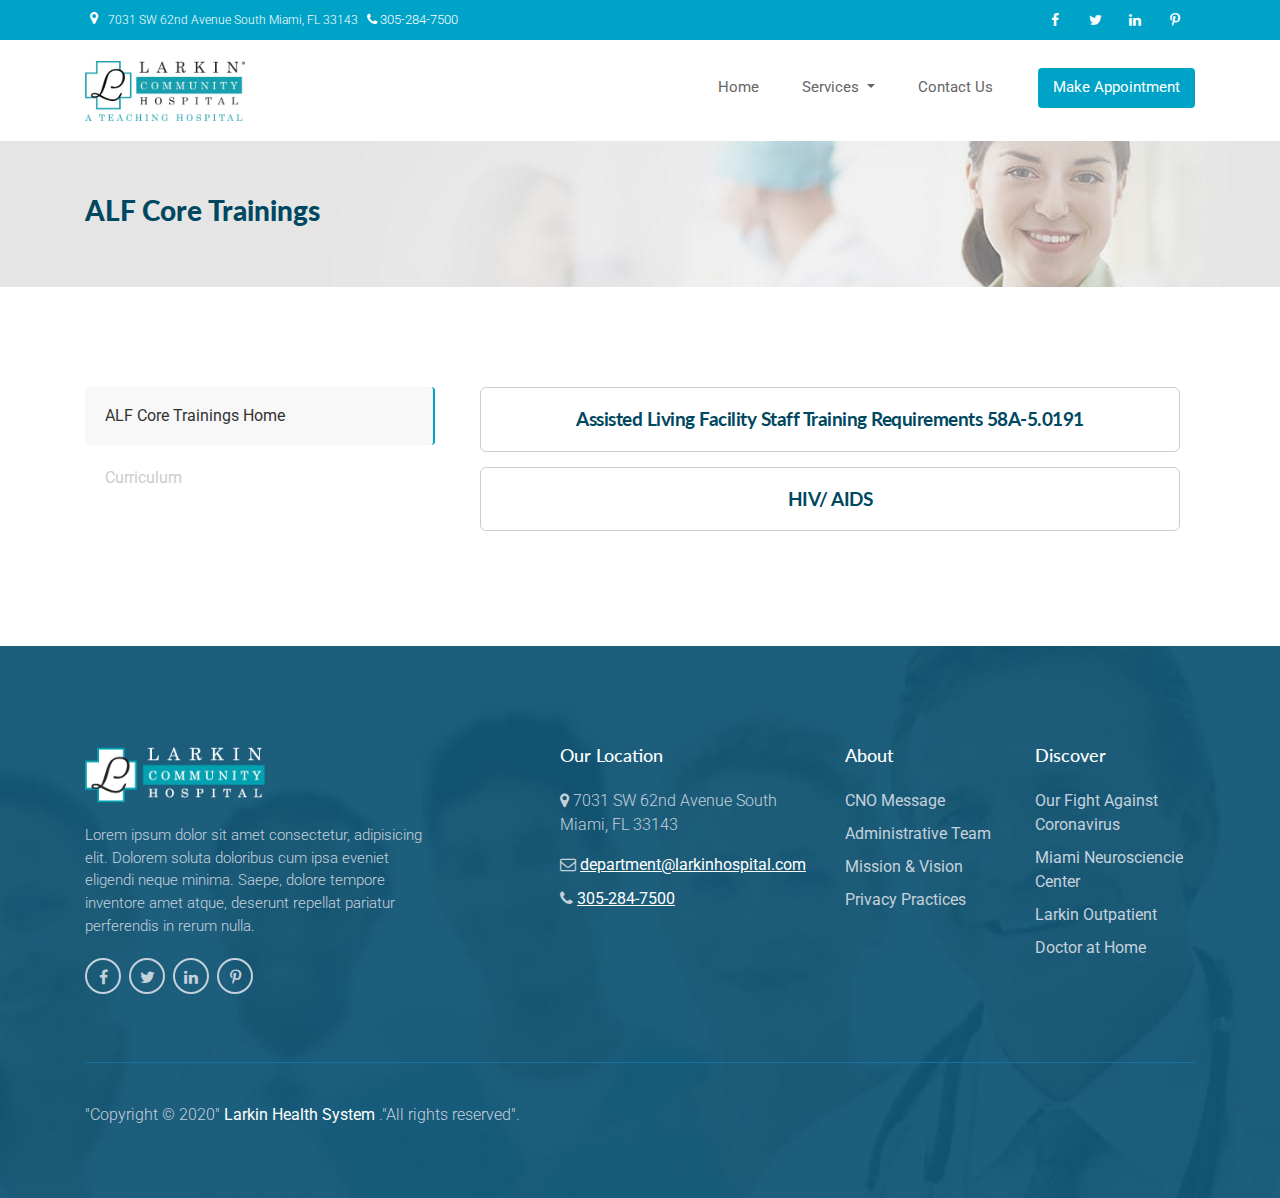
==== alf.html @ ab64580b "alf" ====
<!DOCTYPE html>
<html lang="en">
<head>
    <meta charset="utf-8">
    <meta http-equiv="X-UA-Compatible" content="IE=edge">
    <meta name="author" content="Jthemes"/>	
	<meta name="description" content="Larkin Health System - Medical & Medical Health"/>
	<meta name="keywords" content="Medical, Health, Healthcare, Doctor, Clinic, Care, Hospital"/>
    <meta name="viewport" content="width=device-width, initial-scale=1.0"/>
    <title>Larkin Health System</title>
    <link rel="shortcut icon" href="assets/images/favicon.png"/>
    <link rel="icon" href="assets/images/favicon.png" type="image/x-icon">
	<link rel="apple-touch-icon" sizes="152x152" href="assets/images/favicon.png"/>
	<link rel="apple-touch-icon" sizes="120x120" href="assets/images/favicon.png"/>
	<link rel="apple-touch-icon" sizes="76x76" href="assets/images/favicon.png"/>
    <link rel="apple-touch-icon" href="assets/images/favicon.png"/>
    <meta property="og:description" content="Larkin healt System"/>
    <meta property="og:image" sizes="120x120" content="assets/images/favicon.png" />
    <meta property="og:image:secure_url" sizes="120x120" content="assets/images/favicon.png" />
    <style type="text/css">
        footer, section{        width: 100%;        overflow: hidden;    }.page-loader svg circle{width:100px;height:100px;}.page-loader svg{width:100px;height:100px;}.page-loader{background:#fff;position:fixed;z-index:10000;top:0;left:0;width:100%;height:100%;opacity:1;display:flex;align-items:center;align-content:center;justify-content:center}.page-loader.loaded{opacity:0;transform:translate3d(0,-100%,0);transition:opacity .25s cubic-bezier(.2,1,.3,1) 0ms,transform .25s cubic-bezier(.2,1,.3,1) .25s}.page-loader__container{text-align:center}.page-loader__message,.page-loader__title{margin:0;padding:0}.page-loader__title{text-transform:uppercase;font-weight:700;letter-spacing:1px;color:#fff}.page-loader__message,.page-loader__title{font-family:Oswald,Arial,Helvetica,sans-serif;font-size:1rem}.page-loader__message{text-transform:none;font-weight:400;color:#fff}.page-loader__icon{margin:0 0 1rem}
    </style>
</head>
<body>
<div class="page-loader">
    <div class="page-loader__container container--small">
        <img style="color: #19B3BD" alt="Pograma Rastreadores de Contactos" src="assets/images/favicon.gif">
        <p style="font-size: 12px" class="page-loader__message">Loading...</p>
    </div>
</div>
<header>
    <div class="header-top clearfix">
        <div class="header-info">
            <div class="topleft d-flex">
                <div class="address clearfix d-none d-sm-block">
                        <span>
                            <i class="fa fa-map-marker" aria-hidden="true"></i>
                            7031 SW 62nd Avenue South Miami, FL 33143
                        </span>
                </div>
                    <a href="tel:305-284-7500" class="callusbtn">
                        <i class="fa fa-phone" aria-hidden="true"></i>
                        305-284-7500
                    </a>
            </div>
            <div class="topright">
                <a class="pinterest" href="https://www.pinterest.com/larkinhospital/">
                    <i class="fa fa-pinterest-p" aria-hidden="true"></i>
                </a>
                <a class="pinterest" href="https://www.linkedin.com/company/larkin-community-hospital">
                    <i class="fa fa-linkedin" aria-hidden="true"></i>
                </a>
                <a class="pinterest" href="https://twitter.com/larkinhospital/">
                    <i class="fa fa-twitter" aria-hidden="true"></i>
                </a>
                <a class="pinterest" href="https://www.facebook.com/LarkinHospital/">
                    <i class="fa fa-facebook" aria-hidden="true"></i>
                </a>
            </div>
        </div>
    </div>
    <div class="menu-header">
        <nav class=" navbar navbar-expand-lg navbar-light bg-light">

            <button class="navbar-toggler" type="button" data-toggle="collapse" data-target="#navbarSupportedContent" aria-controls="navbarSupportedContent" aria-expanded="false" aria-label="Toggle navigation">
                <span class="navbar-toggler-icon"></span>
            </button>

            <a class="navbar-brand" href="#">
                <img class="logo-header"
                     src="assets/images/898360200720085301-1536x575.png.webp"
                     width="160" height="auto"/>
            </a>

            <div class="call-iphone"><a href="tel:305-284-7500"><i class="fa fa-phone"></i></a></div>

            <div class="collapse navbar-collapse justify-content-end" id="navbarSupportedContent">
                <div class="close-menu-wrapper"><span class="close-menu-icon"><svg fill="#a9a9a9" version="1.1" id="Capa_1" xmlns="http://www.w3.org/2000/svg" xmlns:xlink="http://www.w3.org/1999/xlink" x="0px" y="0px"	 viewBox="0 0 512.001 512.001" style="enable-background:new 0 0 512.001 512.001;" xml:space="preserve"><g>	<g><path d="M284.286,256.002L506.143,34.144c7.811-7.811,7.811-20.475,0-28.285c-7.811-7.81-20.475-7.811-28.285,0L256,227.717			L34.143,5.859c-7.811-7.811-20.475-7.811-28.285,0c-7.81,7.811-7.811,20.475,0,28.285l221.857,221.857L5.858,477.859			c-7.811,7.811-7.811,20.475,0,28.285c3.905,3.905,9.024,5.857,14.143,5.857c5.119,0,10.237-1.952,14.143-5.857L256,284.287			l221.857,221.857c3.905,3.905,9.024,5.857,14.143,5.857s10.237-1.952,14.143-5.857c7.811-7.811,7.811-20.475,0-28.285			L284.286,256.002z"/>	</g></g></svg></span></div>
                <ul class="main-menu navbar-nav">
                    <li class="nav-item active" aria-haspopup="true">
                        <a href="">Home <span class="sr-only">(current)</span></a>
                    </li>
                    <li aria-haspopup="true">
                        <div class="dropdown show">
                            <a class="dropdown-toggle drop-services" href="#" role="button" id="dropdownMenuLink"
                               data-toggle="dropdown" aria-haspopup="true" aria-expanded="false">
                                Services
                            </a>

                            <div class="dropdown-menu" aria-labelledby="dropdownMenuLink">
                                <a class="dropdown-item" href="https://www.larkinhospital.com/site/find-a-physician-3/">Find
                                    a Physician</a>
                                <a class="dropdown-item"
                                   href="https://www.larkinhospital.com/site/hospital-services-by-location/">Hospital
                                    Services by Location</a>
                                <a class="dropdown-item"
                                   href="https://www.larkinhospital.com/site/adolescent-psychiatry-program/">Adolescent
                                    Psychiatry Program</a>
                            </div>
                        </div>
                    </li>
                    <!--    <li aria-haspopup="true">
                            <a href="">Careers</a>
                        </li>
                        <li aria-haspopup="true">
                            <a href="">Education</a>
                        </li>
                        <li aria-haspopup="true">
                            <a href="">Patient & Visitors</a>
                        </li>-->
                    <li aria-haspopup="true">
                        <a href="">Contact Us</a>
                    </li>
                    <li class="mk-appointment" aria-haspopup="true">
                        <a href="">Make Appointment</a>
                    </li>
                </ul>
            </div>
        </nav>
    </div>
</header>

<section id="banner-services">
    <div class="container">
        <div class="row">
            <div class="col">
                <div class="title-banner-service">
                    <h4>ALF Core Trainings</h4>
                </div>
            </div>
        </div>
    </div>
</section>

<section id="larkin-services">
    <div class="container">
        <div class="row">
            <div class=col-md-4>
                <div class="pills-services">
                    <ul class="nav nav-pills" id="myTab" role="tablist"> 
                        <li class="nav-item">
                            <a class="nav-link services active" id="profile-tab" data-toggle="pill" href="#profile" role="tab"
                               aria-controls="profile" aria-selected="true">ALF Core Trainings Home</a>
                            
                        </li>
                        <li class="nav-item">
                            <a class="nav-link services" id="home-tab" data-toggle="pill" href="#home" role="tab"
                               aria-controls="home" aria-selected="false">Curriculum</a>
                                                        
                        </li>
                    </ul>
                </div>
            </div>
            <div class="col-lg-8"> 
            <div class="tab-content" id="myTabContent">               
                    <div class="tab-pane fade services-left" id="home" role="tabpanel" aria-labelledby="home-tab">                               
                            <h3>South Miami Campus</h3>
                            <p>
                                Lorem ipsum dolor sit amet, consectetur adipisicing elit. Consectetur ab accusamus
                                ratione eum. Eveniet laborum et sed quasi tempore, minus voluptatibus dicta
                                exercitationem reprehenderit. Eos sint obcaecati quos. Itaque, fugiat!
                            </p>
                    </div>
                <div class="tab-pane fade services-left active show" id="profile" role="tabpanel" aria-labelledby="profile-tab">
                <div class="container">
                    <div class="row">
                        <div class="col-md-12">
                            <div class="alf-card">
                                <h5>Assisted Living Facility Staff Training Requirements 58A-5.0191</h5>
                            </div>
                        </div>
                        <div class="col-md-12">
                            <div class="alf-card">
                                <h5>HIV/ AIDS</h5>
                            </div>
                        </div>
                    </div>
                </div> 
                </div>
            </div>
        </div>
    </div>
    </div>
</section>

<div class="movil-over-color"></div>
<footer id="footer">
    <div class="container">
        <div class="row">
            <div class="col-md-4">
                <img src="assets/images/Banner-Logo-White.png" width="180"
                height="40">
                <p class="p-footer">Lorem ipsum dolor sit amet consectetur, adipisicing elit. Dolorem soluta doloribus
                    cum ipsa eveniet eligendi neque minima. Saepe, dolore tempore inventore amet atque, deserunt
                    repellat pariatur perferendis in rerum nulla.</p>

                <div class="social">
                    <ul>
                        <li>
                            <a href="https://www.facebook.com/LarkinHospital/">
                                <i class="fa fa-facebook social-ico" aria-hidden="true"></i>
                            </a>
                        </li>
                        <li>
                            <a href="https://twitter.com/larkinhospital/">
                                <i class="fa fa-twitter social-ico" aria-hidden="true"></i>
                            </a>
                        </li>
                        <li>
                            <a href="https://www.linkedin.com/company/larkin-community-hospital">
                                <i class="fa fa-linkedin social-ico" aria-hidden="true"></i>
                            </a>
                        </li>
                        <li>
                            <a href="https://www.pinterest.com/larkinhospital/">
                                <i class="fa fa-pinterest-p social-ico" aria-hidden="true"></i>
                            </a>
                        </li>
                    </ul>
                </div>
            </div>
            <div class="col-md-3 offset-md-1">
                <h5 class="location">Our Location</h5>
                <p><i class="fa fa-map-marker" aria-hidden="true"></i> 7031 SW 62nd Avenue South Miami, FL 33143</p>
                <i class="fa fa-envelope-o" aria-hidden="true"></i>
                <a class="e-mail"
                   href="mailto:marketingdepartment@larkinhospital.com">department@larkinhospital.com</a></br>
                <i class="fa fa-phone" aria-hidden="true"></i>
                <a class="e-mail" href="tel:305-284-7500" class="callusbtn">305-284-7500</a>
            </div>
            <div class="col-md-2">
                <h5 class="location">About</h5>
                <ul class="about-links">
                    <li>
                        <a class="about-links"
                           href="https://www.larkinhospital.com/site/message-from-the-chief-nursing-officer/">CNO
                            Message</a>
                    </li>
                    <li>
                        <a class="about-links" href="https://www.larkinhospital.com/site/administrative-team/">Administrative
                            Team</a>
                    </li>
                    <li>
                        <a class="about-links" href="https://www.larkinhospital.com/site/mission-vision/">Mission &
                            Vision</a>
                    </li>
                    <li>
                        <a class="about-links" href="https://www.larkinhospital.com/site/privacy-practices/">Privacy
                            Practices</a>
                    </li>
                </ul>
            </div>
            <div class="col-md-2">
                <h5 class="location">Discover</h5>
                <ul class="about-links">
                    <li>
                        <a class="about-links"
                           href="https://www.larkinhospital.com/site/message-from-the-chief-nursing-officer/">Our Fight
                            Against Coronavirus</a>
                    </li>
                    <li>
                        <a class="about-links" href="https://www.larkinhospital.com/site/administrative-team/">Miami
                            Neurosciencie Center</a>
                    </li>
                    <li>
                        <a class="about-links" href="https://www.larkinhospital.com/site/mission-vision/">Larkin
                            Outpatient</a>
                    </li>
                    <li>
                        <a class="about-links" href="https://www.larkinhospital.com/site/privacy-practices/">Doctor at
                            Home</a>
                    </li>
                </ul>
            </div>
        </div>
        <div class="foo-bottom">
            <div class="row">
                <div class="col-md-12">
                    <p>"Copyright © 2020"
                        <span class="copy">Larkin Health System</span>
                        ."All rights reserved".
                    </p>
                </div>
            </div>
        </div>
    </div>
</footer>
<link rel="stylesheet" href="vendors/font-awesome-4.7.0/css/font-awesome.css">
<link rel="stylesheet" type="text/css" href="vendors/bootstrap/css/bootstrap.min.css"/>
<link rel="stylesheet" type="text/css" href="vendors/bootstrap/css/bootstrap-grid.css"/>
<link rel="preconnect" href="https://fonts.gstatic.com">
<link rel="preconnect" href="https://fonts.gstatic.com">
<link href="https://fonts.googleapis.com/css2?family=Lato:wght@400;700;900&family=Roboto:wght@300;400;500;700;900&display=swap"
      rel="stylesheet">
<link rel="stylesheet" type="text/css" href="assets/css/style.css"/>
<link rel="stylesheet" type="text/css" href="assets/css/services.css"/>
<link rel="stylesheet" type="text/css" href="assets/css/alf.css"/>
<link rel="stylesheet" type="text/css" href="vendors/Datatables/datatables.min.css">
<script src="vendors/jquery/jquery-3.5.1.min.js?ver=3.5.1"></script>
<script defer="defer" src="assets/js/scripts.js?ver=3.5.1"></script>
<script defer="defer" src="assets/js/services.js?ver=3.5.1"></script>
<script type="text/javascript" charset="utf8" src="vendors/Datatables/datatables.min.js"></script>
<script type="text/javascript" charset="utf8" src="assets/DataTables/tabla.js"></script>
<script defer="defer" src="vendors/bootstrap/js/bootstrap.bundle.js"></script>
<script defer="defer" src="vendors/bootstrap/js/bootstrap.bundle.min.js"></script>
<script defer="defer" src="vendors/bootstrap/js/bootstrap.min.js" id="bootstrap-js"></script>
<script>
    (function($) {
        $(window).on('load', function() {
            $('.page-loader').addClass('loaded');
        });
    })(jQuery);
</script>
</body>
</html>
---- assets/css/style.css ----
img, svg{ max-width: 100%; height: auto; }

h1,h2,h3,h4,h5,h6{
    font-family: "Lato", sans-serif;
}
body {
    font-family: "Roboto", sans-serif;
    color: #333;
    font-weight: 300;
}

#footer{
    background-image: url(../images/footer-bg.jpg);
    width: 100%;
    background-repeat: no-repeat;
    background-position: center center;
    background-size: cover;
    padding-top: 100px;
    padding-bottom: 40px;
    color: #c5d1dc;
}
.p-footer{
    font-size: 0.95rem;
    margin-top: 20px;
}
.location{
    line-height: 1;
    letter-spacing: 0;
    margin-bottom: 25px;
    font-family: 'Lato', sans-serif;
    font-weight: 500;
    font-size: 1.125rem;
    color:white;
}
.e-mail:link{
    color: white;
    font-weight: 400;
    display: inline-block;
    margin-bottom: 10px;
    text-decoration: underline;
}
.e-mail:hover{
    color: white;
}
.foo-bottom{
    border-top: 1px solid #16739d;
    margin-top: 20px;
    padding-top: 40px;
}
.copy{
    color:white;
    font-weight: 400;
}
.social-ico{
    border: 2px solid  #c5d1dc;
    border-top-color: rgb(197, 209, 220);
    border-top-style: solid;
    border-top-width: 2px;
    border-right-color: rgb(197, 209, 220);
    border-right-style: solid;
    border-right-width: 2px;
    border-bottom-color: rgb(197, 209, 220);
    border-bottom-style: solid;
    border-bottom-width: 2px;
    border-left-color: rgb(197, 209, 220);
    border-left-style: solid;
    border-left-width: 2px;
    border-image-source: initial;
    border-image-slice: initial;
    border-image-width: initial;
    border-image-outset: initial;
    border-image-repeat: initial;
    color: #c5d1dc;
    display: block;
    background-color: transparent;
    width: 36px;
    height: 36px;
    font-size: 16px;
    line-height: 34px!important;
    margin-right: 4px;
    border-radius: 100%;
    text-align: center;
}
.social ul{
    padding-left: 0;
    margin: 0 auto 0;
    margin-top: 20px;
    margin-right: auto;
    margin-bottom: 40px;
    margin-left: auto;
}
.social li{
    width: auto !important;
    display: inline-block !important;
    vertical-align: top;
    clear: none !important;
    margin: 0 0 8px 0;
    padding: 0;
}
.about-links{
    color: #c5d1dc;
    font-weight: 400;
    list-style: none;
    padding: 0px
    
}
.about-links li{
    margin: 0 0 9px 0;
    vertical-align: top;

}
.about-links a:hover{
    color: #c5d1dc;;
}
.header-top{
    display: block;
    width: 100%;
    height: 40px;
    margin: 0px auto;
    padding: 0px 0px;
    min-width: 320px;
    background-color: #00a3c8;
}
.logo-header{
    padding: 16px 0px 0px 0px;
    margin: 0;
    float: left;
}
.menu-header{
    padding-top: 0;
    padding-right: 15px;
    padding-bottom: 15px;
    padding-left: 15px;
    position: relative;
    box-sizing: border-box;
    background: #ffffff !important;
    max-width: 1140px;
    margin: 0 auto;
}
.menu-header .navbar{
    margin: 0 !important;
    padding: 0 !important;
    background: transparent !important;
    width: 100%;
}

.menu-header .navbar .navbar-brand{
    flex: 1;
}

.menu-header .navbar .call-iphone{
    display: none;
    font-size: 24px;
    width: 30px;
    text-align: right;
}

.main-menu{
    color: #fff;
    font-size: 14.5px;
    font-weight: 400;
    padding: 0;
    float: right;
    display: block;
    text-align: left;
}
.main-menu ul{
    text-align: left;
    margin: 0 auto 0 auto;
    width: 100%;
    display: block;
    padding: 0;
    list-style: none;
    
}
.main-menu li { 
    text-align: center;
    display: block;
    padding: 0;
    margin: 0;
    float: left;

}
.main-menu a{
    display: block;
    padding: 20px 25px 10px 18px;
    line-height: 50px;
    text-decoration: none;
    position: relative;
    color: #666;
    background-color: transparent;
    font-size: 14.5px;
    font-weight: 400;
}
.mk-appointment a{
    background-color:#00a3c8;
    color: #fff!important;
    line-height: 30px;
    margin-top: 25px;
    margin-left: 20px;
    padding: 5px 15px 5px 15px;
    border-radius: 0px;
    -webkit-border-radius: 4px;
}

.drop-services{
    background-color: transparent;
    border: none;
}
.drop-services:hover{
    background-color: transparent;
    color:  #666;
}
.header-info{
    max-width: 1140px;
    margin: 0 auto;
    padding: 0;
}
.topleft{
    width: 50%;
    float: left;
    padding-left: 15px;
}
.topleft span{
    color:white;
    font-size: 12px;
    line-height: 40px;
    margin-right: 9px;
}
.topleft span i{
    position: relative;
    color: white;
    font-size: 14px;
    top: -1px;
    margin-right: 7px;
    margin-left: 5px;
}
.topleft a{
    color: white;
    font-size: 13px;
    line-height: 40px;
}
.topright{
    width: 50%;
    float: right;
    text-align: right;
    padding-right: 15px;
}
.topright a{
    width: 40px;
    height: 40px;
    text-align: center;
    line-height: 40px;
    color:white;
    font-size: 14px;
    float: right;
}

.navbar-toggler{
    padding: 0;
    border: none;
    outline: none !important;
}

.navbar-toggler .navbar-toggler-icon{
    background-image: url("../images/menu.svg");
}

.close-menu-wrapper{
    display: none;
}

.movil-over-color{
    display: none;
    position: fixed;
    top: 0;
    left: 0;
    width: 100%;
    height: 100%;
    background: rgba(0,0,0,.7);
    z-index: 8888;
}
/*Network & Services*/
.btn-net{
    color: #fff;
    background-color: #00a3c8;
    border-color: #00a3c8;
    font-size: 0.915rem;
    line-height: 1;
    font-weight: 400;
    letter-spacing: 0.25px;
    padding: 14px 30px;
    border: 2px solid transparent;
    border-radius: 6px;
    margin-top: 50px;
    margin-right: 30px;
    margin-left: 30px;
}
.tab-pane h3{
    color: #004861;
    margin-bottom: 30px;
    font-size: 2.625rem;
    font-weight: 700;
    letter-spacing: -0.25px;
    padding-right: 30px;
    padding-left: 30px;
}
.tab-pane p{
    margin-bottom: 30px;
    font-size: 1rem;
    padding-right: 30px;
    padding-left: 30px;
}

@media (max-width: 991px){
    .close-menu-wrapper{
        display: block;
        position: relative;
        text-align: right;
        margin-bottom: 0;
    }
    .close-menu-icon{
        display: inline-block;
        width: 40px;
        height: 54px;
        background: #fff;
        position: absolute;
        z-index: 999999;
        box-shadow: 6px 0 5px rgba(0, 0, 0, 0.17);
        cursor: pointer;
        padding: 11px;
        line-height: 30px;
    }
    .logo-header{
        padding: 10px;
    }
    .menu-header .navbar .call-iphone{
        display: block;
    }
    .menu-header .navbar .navbar-brand{
        text-align: center;
        margin-left: 1rem;
        display: inherit;
    }
    .menu-header .navbar .navbar-brand img{
        margin: 0 auto;
    }
    .menu-header{
        padding-bottom: 0;
    }
    .main-menu li{
        width: 100%;
        display: inline-block;
    }
    .main-menu li a{
        margin-right: 0 !important;
        margin-left: 0 !important;
    }
    .header-top{
        display: none;
    }
    .call-iphone a{
        font-size: 20px;
        color: #a9a9a9;
    }
    #navbarSupportedContent{
        display: block !important;
        width: 250px;
        padding: 0;
        box-shadow: 6px 0 5px rgba(0, 0, 0, 0.17);
        position: fixed;
        top: 0;
        left: -350px;
        z-index: 99999;
        height: 100%;
        background: #ffffff;
        transition: all .5s ease;
    }
    #navbarSupportedContent.show{
        left: 0;
    }
    #navbarSupportedContent.show ul a{
        margin: 0;
        padding: 10px 15px;
        border-top: 1px solid rgba(0, 0, 0, 0.13);
        line-height: 34px;
        text-align: left;
    }
    #navbarSupportedContent.show ul li:first-child a{
        border-top: none;
    }
    li.mk-appointment a{
        border-radius: 0px;
        -webkit-border-radius: 0px;
    }
    #navbarSupportedContent.show .dropdown-menu{
        border: none;
        margin: 0 !important;
        padding: 0 !important;
    }
    #navbarSupportedContent.show .dropdown-menu a{
        padding-left: 30px;
        font-size: 13px;
    }
}

@media (max-width: 767px){
    .header-top{
        display: none;
    }
    .call-iphone a{
        font-size: 20px;
        color: #a9a9a9;
    }
    .menu-header .navbar .navbar-brand img{
        margin: 0px auto;
    }
    .menu-header .navbar .navbar-brand{
        text-align: center;
        margin-left: 1rem;
        display: inherit;

    }

}
---- assets/css/services.css ----
#banner-services{
    background-image: url("../images/banner-services.jpg");
    background-position: center center;
    color: #004861;
}
#banner-services h4{
    line-height: 1;
    font-weight: 900;
    letter-spacing: 0;
    font-size: 1.75rem;

}
.title-banner-service{
    padding-top: 55px;
    padding-bottom: 55px;
}

#larkin-services{
    padding: 100px 0 100px 0;
}
.pills-services a{
    border-radius: 0;
    padding: 17px 20px;
    margin-right: 0;
    margin-bottom: 4px;
    display: block;
    color: #ccc;
    font-size: 1rem;
    font-weight: 400;
}
.pills-services a:hover{
    background-color: transparent;
    color:rgb(136, 135, 135);
    border: none;

}
.pills-services a.active{
    background-color: #f8f8f8!important;
    color: #333!important;
    border: none!important;
    border-right: 2px solid #00a3c8!important;
}
.pills-services span{
    padding: 10px 20px;
    margin-right: 0;
    color:  #00a3c8;
    font-size: 25px;
    font-weight: 500;
    display: block;
}
.services-left h3, .services-left p{
    padding-left: 0;
}

.btn-services{
    margin-left:0;
}

.pills-services .nav-item{
    width: 100%;
}
---- assets/css/alf.css ----
.alf-card{
    text-align: center;
    background-color: #fff;
    border: 1px solid #ccc;
    padding: 20px 10px;
    -webkit-border-radius: 6px;
    -moz-border-radius: 6px;
    border-radius: 6px;
    -webkit-transition: all 300ms ease-in-out;
    -moz-transition: all 300ms ease-in-out;
    -o-transition: all 300ms ease-in-out;
    -ms-transition: all 300ms ease-in-out;
    transition: all 300ms ease-in-out;
    min-height: 100%;
    cursor: pointer;
    width: 100%;
    transition: all 350ms ease-in-out;
}

.alf-card:hover{
    background-color: #fafafa;
    border: 1px solid #f5f5f5;
    -webkit-box-shadow: 0 10px 10px rgba(0, 0, 0, 0.3);
    -moz-box-shadow: 0 10px 10px rgba(0, 0, 0, 0.3);
    box-shadow: 0 10px 10px rgba(0, 0, 0, 0.3);
}

.alf-card h5 {
    letter-spacing: -0.5px;
    margin: 0px;
    color:#004861;
    font-weight: 700;
    font-size: 1.1875rem;
}
.col-md-12{
    margin-bottom: 15px;
}
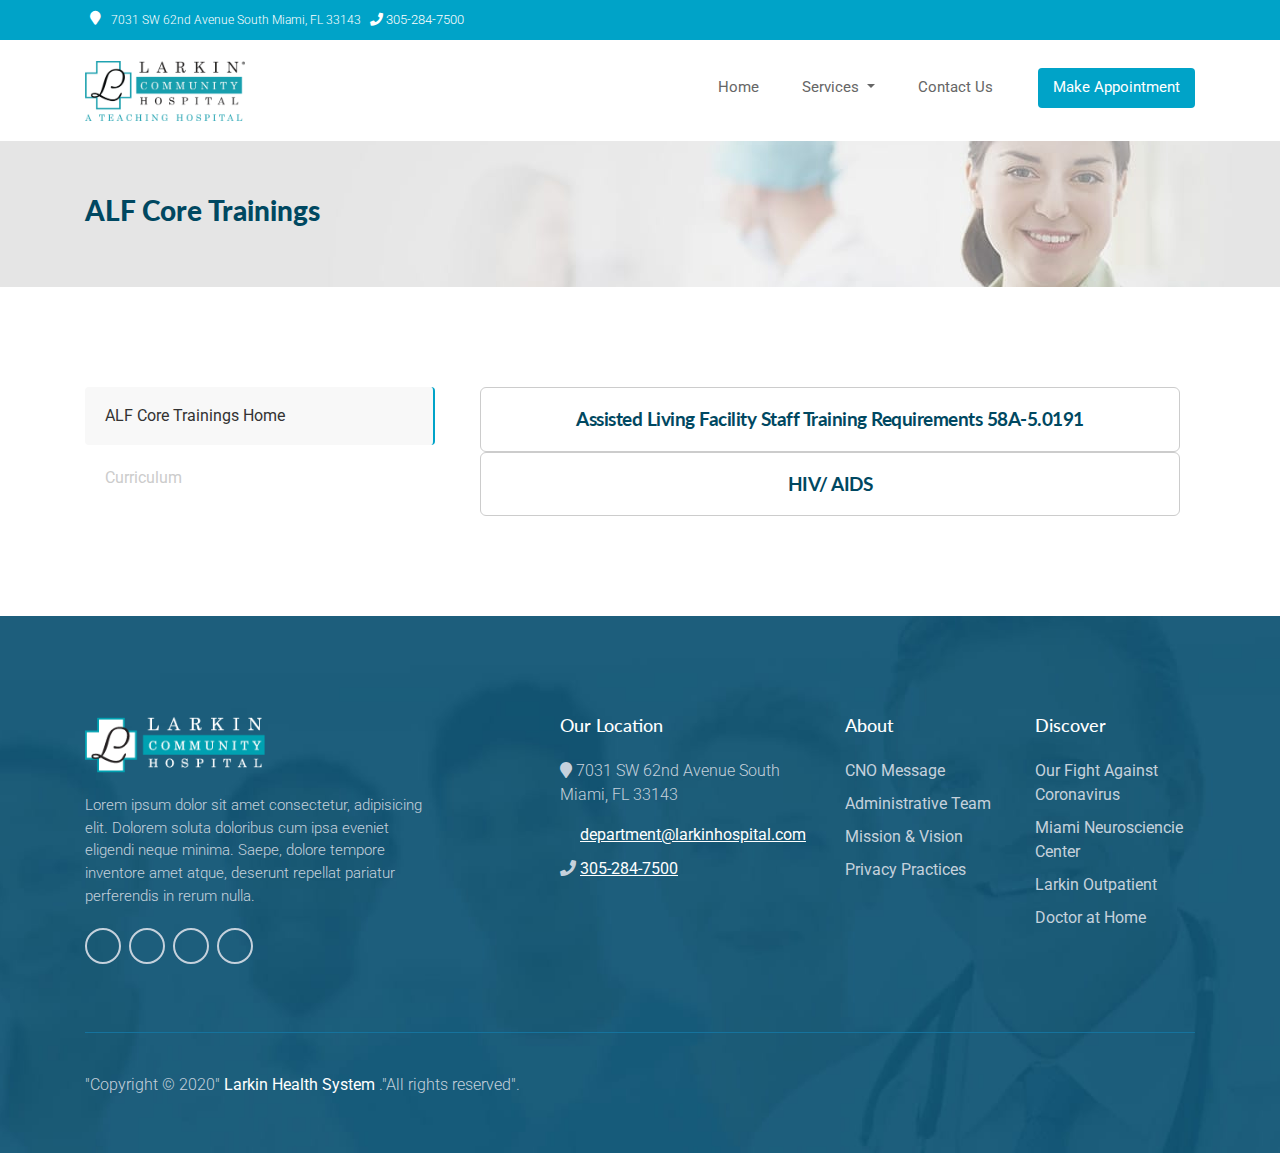
==== commit 8b36790e: "accordion" ====
--- a/alf.html
+++ b/alf.html
@@ -160,6 +160,36 @@
                                 ratione eum. Eveniet laborum et sed quasi tempore, minus voluptatibus dicta
                                 exercitationem reprehenderit. Eos sint obcaecati quos. Itaque, fugiat!
                             </p>
+                            <div class="accordion" id="accordion-panel" role="tablist">
+                                <div class="card">
+                                    <div class="card-header" role="tab" id="headingOne">
+                                        <h5 class="accordion-title">
+                                            <a data-toggle="collapse" role="button" data-target="#collapseOne" aria-expanded="true" aria-controls="collapseOne">
+                                                Prueba de Acordión
+                                            </a>
+                                        </h5>
+                                    </div>
+                                    <div id="collapseOne" class="collapse show" aria-labelledby="headingOne" data-parent="#accordion-panel">
+                                        <div class="card-body">
+                                          <strong>This is the first item's accordion body.</strong> It is hidden by default, until the collapse plugin adds the appropriate classes that we use to style each element. These classes control the overall appearance, as well as the showing and hiding via CSS transitions. You can modify any of this with custom CSS or overriding our default variables. It's also worth noting that just about any HTML can go within the <code>.accordion-body</code>, though the transition does limit overflow.
+                                        </div>
+                                      </div>
+                                </div>
+                                <div class="card">
+                                    <div class="card-header" role="tab" id="headingTwo">
+                                        <h5 class="accordion-title">
+                                            <a class="collapsed" data-toggle="collapse" role="button" data-target="#collapseTwo" aria-expanded="false" aria-controls="collapseTwo">
+                                                Prueba de Acordión 1
+                                            </a>
+                                        </h5>
+                                    </div>
+                                    <div id="collapseTwo" class="collapse" aria-labelledby="headingTwo" data-parent="#accordion-panel">
+                                        <div class="card-body">
+                                          It is hidden by default, until the collapse plugin adds the appropriate classes that we use to style each element. These classes control the overall appearance, as well as the showing and hiding via CSS transitions. You can modify any of this with custom CSS or overriding our default variables. It's also worth noting that just about any HTML can go within the <code>.accordion-body</code>, though the transition does limit overflow.
+                                        </div>
+                                      </div>
+                                </div>
+                            </div>
                     </div>
                 <div class="tab-pane fade services-left active show" id="profile" role="tabpanel" aria-labelledby="profile-tab">
                 <div class="container">
@@ -286,6 +316,7 @@
     </div>
 </footer>
 <link rel="stylesheet" href="vendors/font-awesome-4.7.0/css/font-awesome.css">
+<link rel="stylesheet" href="vendors/fontawesome-free-5.15.1-web/css/all.css">
 <link rel="stylesheet" type="text/css" href="vendors/bootstrap/css/bootstrap.min.css"/>
 <link rel="stylesheet" type="text/css" href="vendors/bootstrap/css/bootstrap-grid.css"/>
 <link rel="preconnect" href="https://fonts.gstatic.com">
--- a/assets/css/alf.css
+++ b/assets/css/alf.css
@@ -33,6 +33,84 @@
     font-weight: 700;
     font-size: 1.1875rem;
 }
-.col-md-12{
+.col-half{
     margin-bottom: 15px;
 }
+.language-link{
+    margin-bottom: 15px;
+    color: #ccc;
+    background-color: transparent;
+    padding: 15px 20px;
+    margin-right: 0;
+    border: none;
+    font-size: 1rem;
+    font-weight: 400;
+    display: inline-block;
+}
+.language-link:hover {
+    background-color: #f8f8f8!important;
+    color: #333!important;
+    border: none!important;
+    border-radius: .25rem;
+
+}
+.language-link:focus{
+    background-color: transparent!important;
+    color: #333!important;
+    box-shadow: none !important;
+}
+#accordion-panel .card {
+    background-color: transparent;
+    border: none;
+    border-bottom: 1px solid #ccc;
+    -webkit-border-radius: 0;
+    -moz-border-radius: 0;
+    border-radius: 0;
+}
+#accordion-panel .card-header {
+    padding: 22px 0;
+    background-color: transparent;
+    border: none;
+    position: relative;
+}
+.accordion-title{
+    font-weight: 600;
+    line-height: 1;
+    padding-right: 5%;
+    margin-bottom: 0;
+    font-size: 1.125rem;
+    color: #222;
+    letter-spacing: -0.25px;
+}
+#accordion-panel a{
+    color: #555;
+    text-decoration: none;
+    -webkit-transition: all 400ms ease-in-out;
+    -moz-transition: all 400ms ease-in-out;
+    -o-transition: all 400ms ease-in-out;
+    -ms-transition: all 400ms ease-in-out;
+    transition: all 400ms ease-in-out;
+}
+#accordion-panel [data-toggle="collapse"]:after{
+    font-family: "Font Awesome 5 Free";
+    font-size: 13px;
+    top: 25px;
+    right: 5px;
+    color: #00a3c8;
+    font-weight: 900;
+    content: "\f068";
+    position: absolute;
+}
+#accordion-panel [data-toggle="collapse"].collapsed:after,.collapsed:after{
+    font-family: "Font Awesome 5 Free";
+    font-size: 13px;
+    top: 25px;
+    right: 5px;
+    color: #00a3c8;
+    font-weight: 900;
+    content: "\f067";
+    position: absolute;
+}
+.accordion{
+    padding: 50px 0px;
+}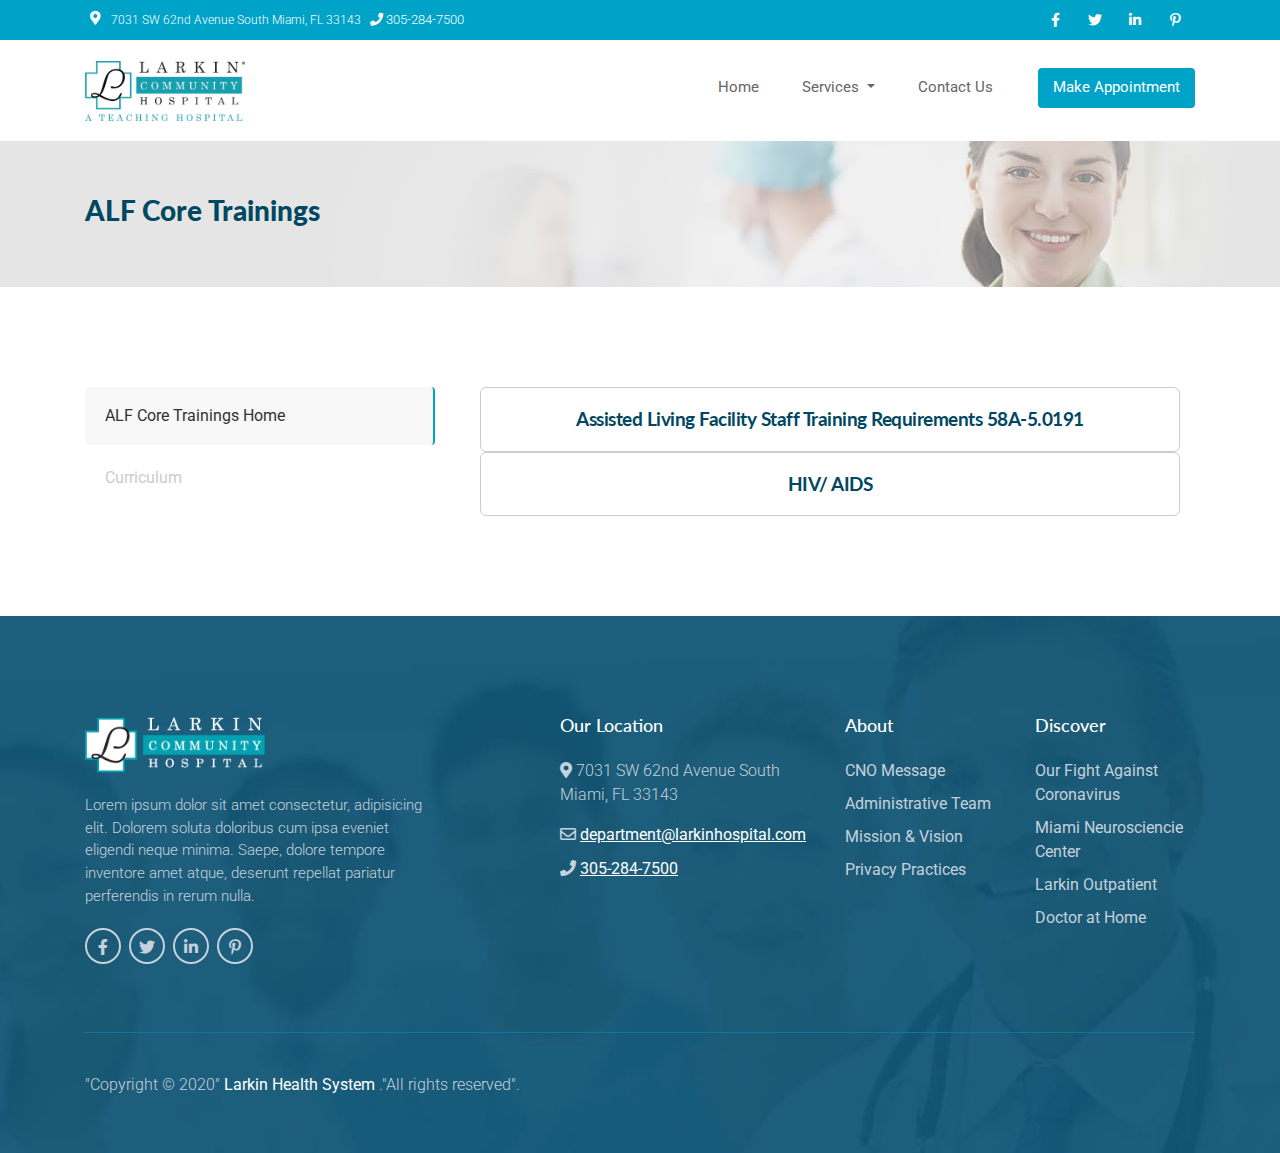
==== commit 55eeae6e: "iconos" ====
--- a/alf.html
+++ b/alf.html
@@ -34,27 +34,27 @@
             <div class="topleft d-flex">
                 <div class="address clearfix d-none d-sm-block">
                         <span>
-                            <i class="fa fa-map-marker" aria-hidden="true"></i>
+                            <i class="fas fa-map-marker-alt" aria-hidden="true"></i>
                             7031 SW 62nd Avenue South Miami, FL 33143
                         </span>
                 </div>
                     <a href="tel:305-284-7500" class="callusbtn">
-                        <i class="fa fa-phone" aria-hidden="true"></i>
+                        <i class="fas fa-phone" aria-hidden="true"></i>
                         305-284-7500
                     </a>
             </div>
             <div class="topright">
                 <a class="pinterest" href="https://www.pinterest.com/larkinhospital/">
-                    <i class="fa fa-pinterest-p" aria-hidden="true"></i>
+                    <i class="fab fa-pinterest-p" aria-hidden="true"></i>
                 </a>
                 <a class="pinterest" href="https://www.linkedin.com/company/larkin-community-hospital">
-                    <i class="fa fa-linkedin" aria-hidden="true"></i>
+                    <i class="fab fa-linkedin-in" aria-hidden="true"></i>
                 </a>
                 <a class="pinterest" href="https://twitter.com/larkinhospital/">
-                    <i class="fa fa-twitter" aria-hidden="true"></i>
+                    <i class="fab fa-twitter" aria-hidden="true"></i>
                 </a>
                 <a class="pinterest" href="https://www.facebook.com/LarkinHospital/">
-                    <i class="fa fa-facebook" aria-hidden="true"></i>
+                    <i class="fab fa-facebook-f" aria-hidden="true"></i>
                 </a>
             </div>
         </div>
@@ -161,6 +161,7 @@
                                 exercitationem reprehenderit. Eos sint obcaecati quos. Itaque, fugiat!
                             </p>
                             <div class="accordion" id="accordion-panel" role="tablist">
+                                <h5 class="title-big-accordion">Título Acordión</h5>
                                 <div class="card">
                                     <div class="card-header" role="tab" id="headingOne">
                                         <h5 class="accordion-title">
@@ -228,22 +229,22 @@
                     <ul>
                         <li>
                             <a href="https://www.facebook.com/LarkinHospital/">
-                                <i class="fa fa-facebook social-ico" aria-hidden="true"></i>
+                                <i class="fab fa-facebook-f social-ico" aria-hidden="true"></i>
                             </a>
                         </li>
                         <li>
                             <a href="https://twitter.com/larkinhospital/">
-                                <i class="fa fa-twitter social-ico" aria-hidden="true"></i>
+                                <i class="fab fa-twitter social-ico" aria-hidden="true"></i>
                             </a>
                         </li>
                         <li>
                             <a href="https://www.linkedin.com/company/larkin-community-hospital">
-                                <i class="fa fa-linkedin social-ico" aria-hidden="true"></i>
+                                <i class="fab fa-linkedin-in social-ico" aria-hidden="true"></i>
                             </a>
                         </li>
                         <li>
                             <a href="https://www.pinterest.com/larkinhospital/">
-                                <i class="fa fa-pinterest-p social-ico" aria-hidden="true"></i>
+                                <i class="fab fa-pinterest-p social-ico" aria-hidden="true"></i>
                             </a>
                         </li>
                     </ul>
@@ -251,11 +252,11 @@
             </div>
             <div class="col-md-3 offset-md-1">
                 <h5 class="location">Our Location</h5>
-                <p><i class="fa fa-map-marker" aria-hidden="true"></i> 7031 SW 62nd Avenue South Miami, FL 33143</p>
-                <i class="fa fa-envelope-o" aria-hidden="true"></i>
+                <p><i class="fas fa-map-marker-alt" aria-hidden="true"></i> 7031 SW 62nd Avenue South Miami, FL 33143</p>
+                <i class="far fa-envelope" aria-hidden="true"></i>
                 <a class="e-mail"
                    href="mailto:marketingdepartment@larkinhospital.com">department@larkinhospital.com</a></br>
-                <i class="fa fa-phone" aria-hidden="true"></i>
+                <i class="fas fa-phone" aria-hidden="true"></i>
                 <a class="e-mail" href="tel:305-284-7500" class="callusbtn">305-284-7500</a>
             </div>
             <div class="col-md-2">
--- a/assets/css/alf.css
+++ b/assets/css/alf.css
@@ -113,4 +113,13 @@
 }
 .accordion{
     padding: 50px 0px;
+}
+.title-big-accordion{
+    font-size: 1.5rem;
+    color: #00a3c8;
+    font-weight: 700;
+    letter-spacing: -0.25px;
+    margin-top: 40px;
+    margin-bottom: 35px;
+}
 }